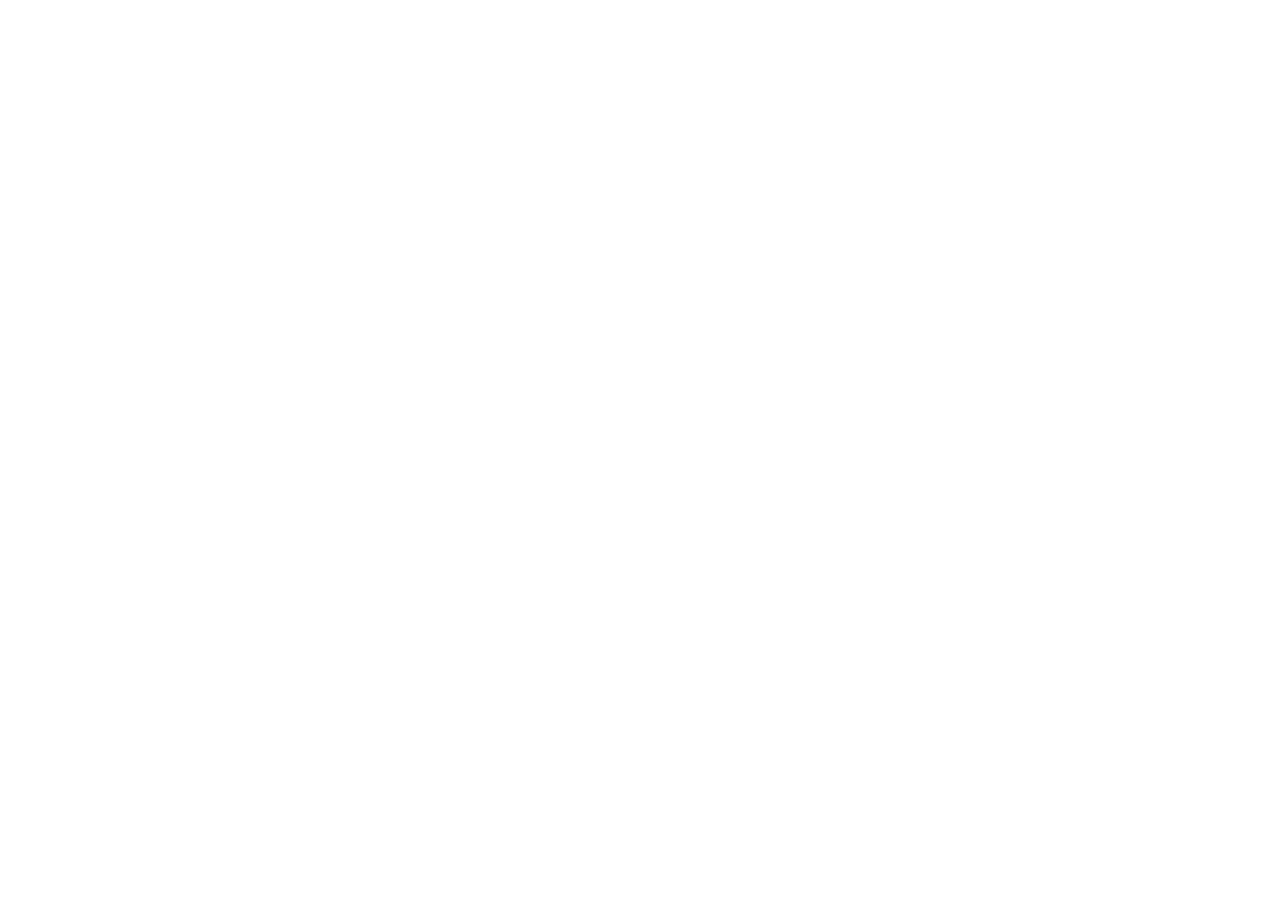
==== HTML/index.html @ 79ff8b65 "Initial commit" ====
<!DOCTYPE html>
<html lang="fr">

<head>
    <meta charset="UTF-8">
    <meta name="viewport" content="width=device-width, initial-scale=1.0">
    <title>CV - Damien Laitani</title>
    <link rel="stylesheet" href="../CSS/style.css">
</head>

<body>

</body>

</html>
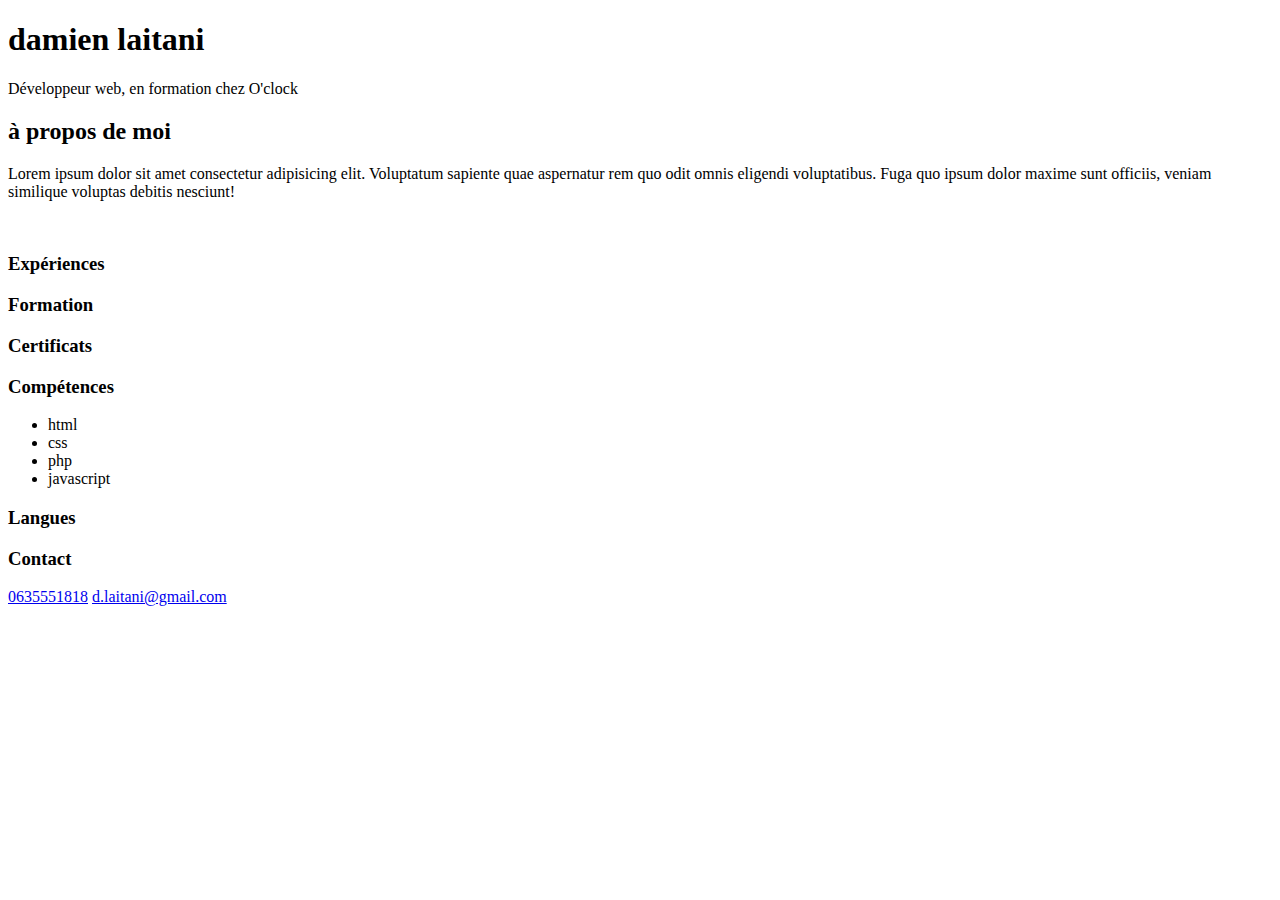
==== commit 1278f585: "Ajout de la structure HTML" ====
--- a/HTML/index.html
+++ b/HTML/index.html
@@ -9,7 +9,38 @@
 </head>
 
 <body>
+    <header>
+        <h1>damien laitani</h1>
+        <p>Développeur web, en formation chez O'clock</p>
+        <h2>à propos de moi</h2>
+        <p>Lorem ipsum dolor sit amet consectetur adipisicing elit. Voluptatum sapiente quae aspernatur rem quo odit
+            omnis eligendi voluptatibus. Fuga quo ipsum dolor maxime sunt officiis, veniam similique voluptas debitis
+            nesciunt!</p>
+        <img src="#" alt="">
+    </header>
+    <main>
+        <section class="section--left">
 
+        </section>
+        <section class="section--main">
+            <h3 class="section--main__title">Expériences</h3>
+            <h3 class="section--main__title">Formation</h3>
+            <h3 class="section--main__title">Certificats</h3>
+        </section>
+        <section class="section--right">
+            <h3 class="section--right__title">Compétences</h3>
+            <ul>
+                <li>html</li>
+                <li>css</li>
+                <li>php</li>
+                <li>javascript</li>
+            </ul>
+            <h3 class="section--right__title">Langues</h3>
+            <h3 class="section--right__title">Contact</h3>
+            <a href="tel:+3335551818">0635551818</a>
+            <a href="mailto:d.laitani@gmail.com">d.laitani@gmail.com</a>
+        </section>
+    </main>
 </body>
 
 </html>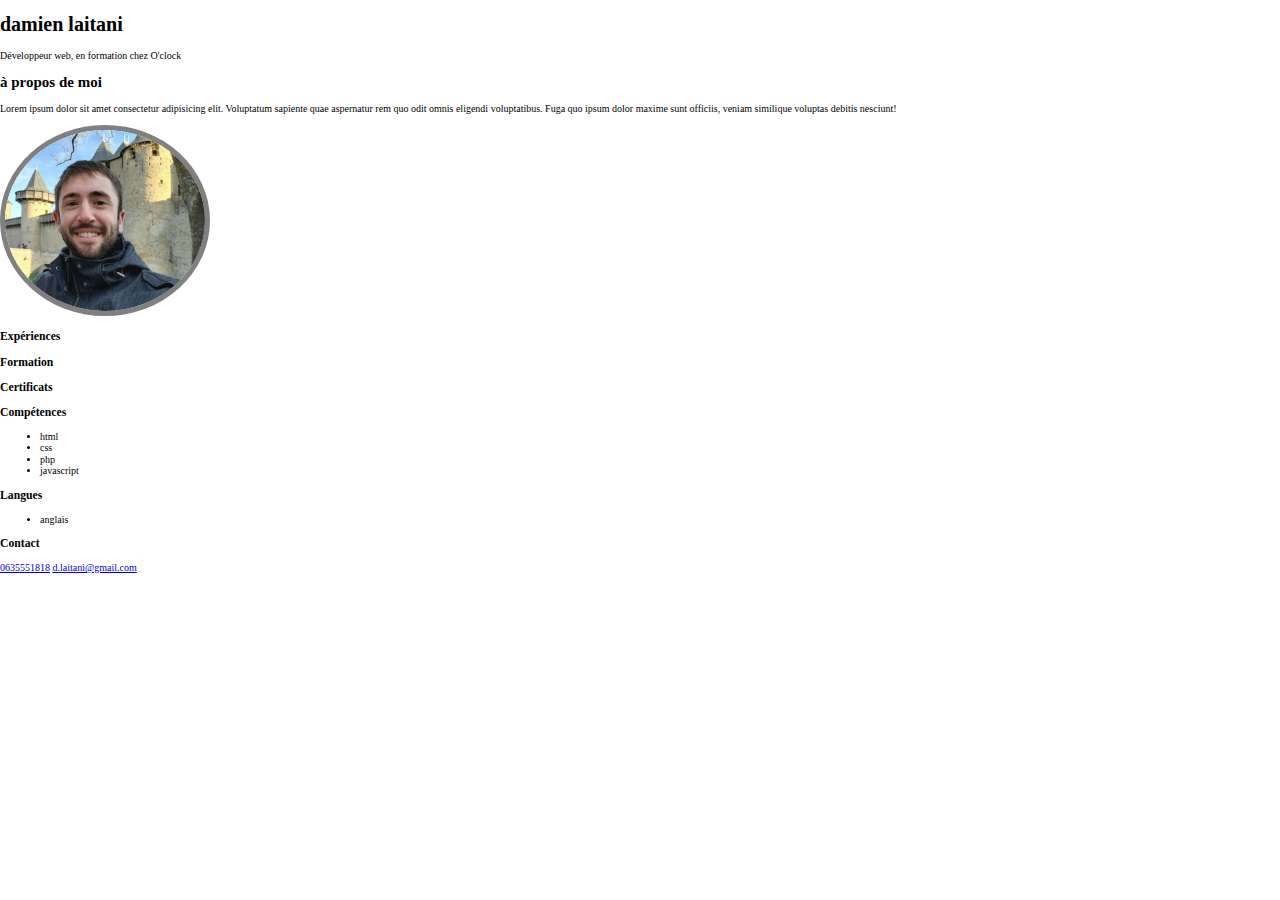
==== commit e4f96e88: "Ajout de normalize.css et début css" ====
--- a/HTML/index.html
+++ b/HTML/index.html
@@ -5,18 +5,19 @@
     <meta charset="UTF-8">
     <meta name="viewport" content="width=device-width, initial-scale=1.0">
     <title>CV - Damien Laitani</title>
+    <link rel="stylesheet" href="../CSS/normalize.css">
     <link rel="stylesheet" href="../CSS/style.css">
 </head>
 
 <body>
-    <header>
-        <h1>damien laitani</h1>
+    <header role="banner" class="header">
+        <h1 class="header__title">damien laitani</h1>
         <p>Développeur web, en formation chez O'clock</p>
-        <h2>à propos de moi</h2>
+        <h2 class="header__under-title">à propos de moi</h2>
         <p>Lorem ipsum dolor sit amet consectetur adipisicing elit. Voluptatum sapiente quae aspernatur rem quo odit
             omnis eligendi voluptatibus. Fuga quo ipsum dolor maxime sunt officiis, veniam similique voluptas debitis
             nesciunt!</p>
-        <img src="#" alt="">
+        <img src="../images/photo-profil.jpg" alt="" class="header__photo-profil">
     </header>
     <main>
         <section class="section--left">
@@ -36,6 +37,9 @@
                 <li>javascript</li>
             </ul>
             <h3 class="section--right__title">Langues</h3>
+            <ul>
+                <li>anglais</li>
+            </ul>
             <h3 class="section--right__title">Contact</h3>
             <a href="tel:+3335551818">0635551818</a>
             <a href="mailto:d.laitani@gmail.com">d.laitani@gmail.com</a>
--- a/CSS/style.css
+++ b/CSS/style.css
@@ -0,0 +1,9 @@
+html {font-size: 62.5%}
+
+/* Style du HEADER */
+
+.header__photo-profil {
+    width: 20rem;
+    border-radius: 50%;
+    border: 0.5rem solid gray;
+}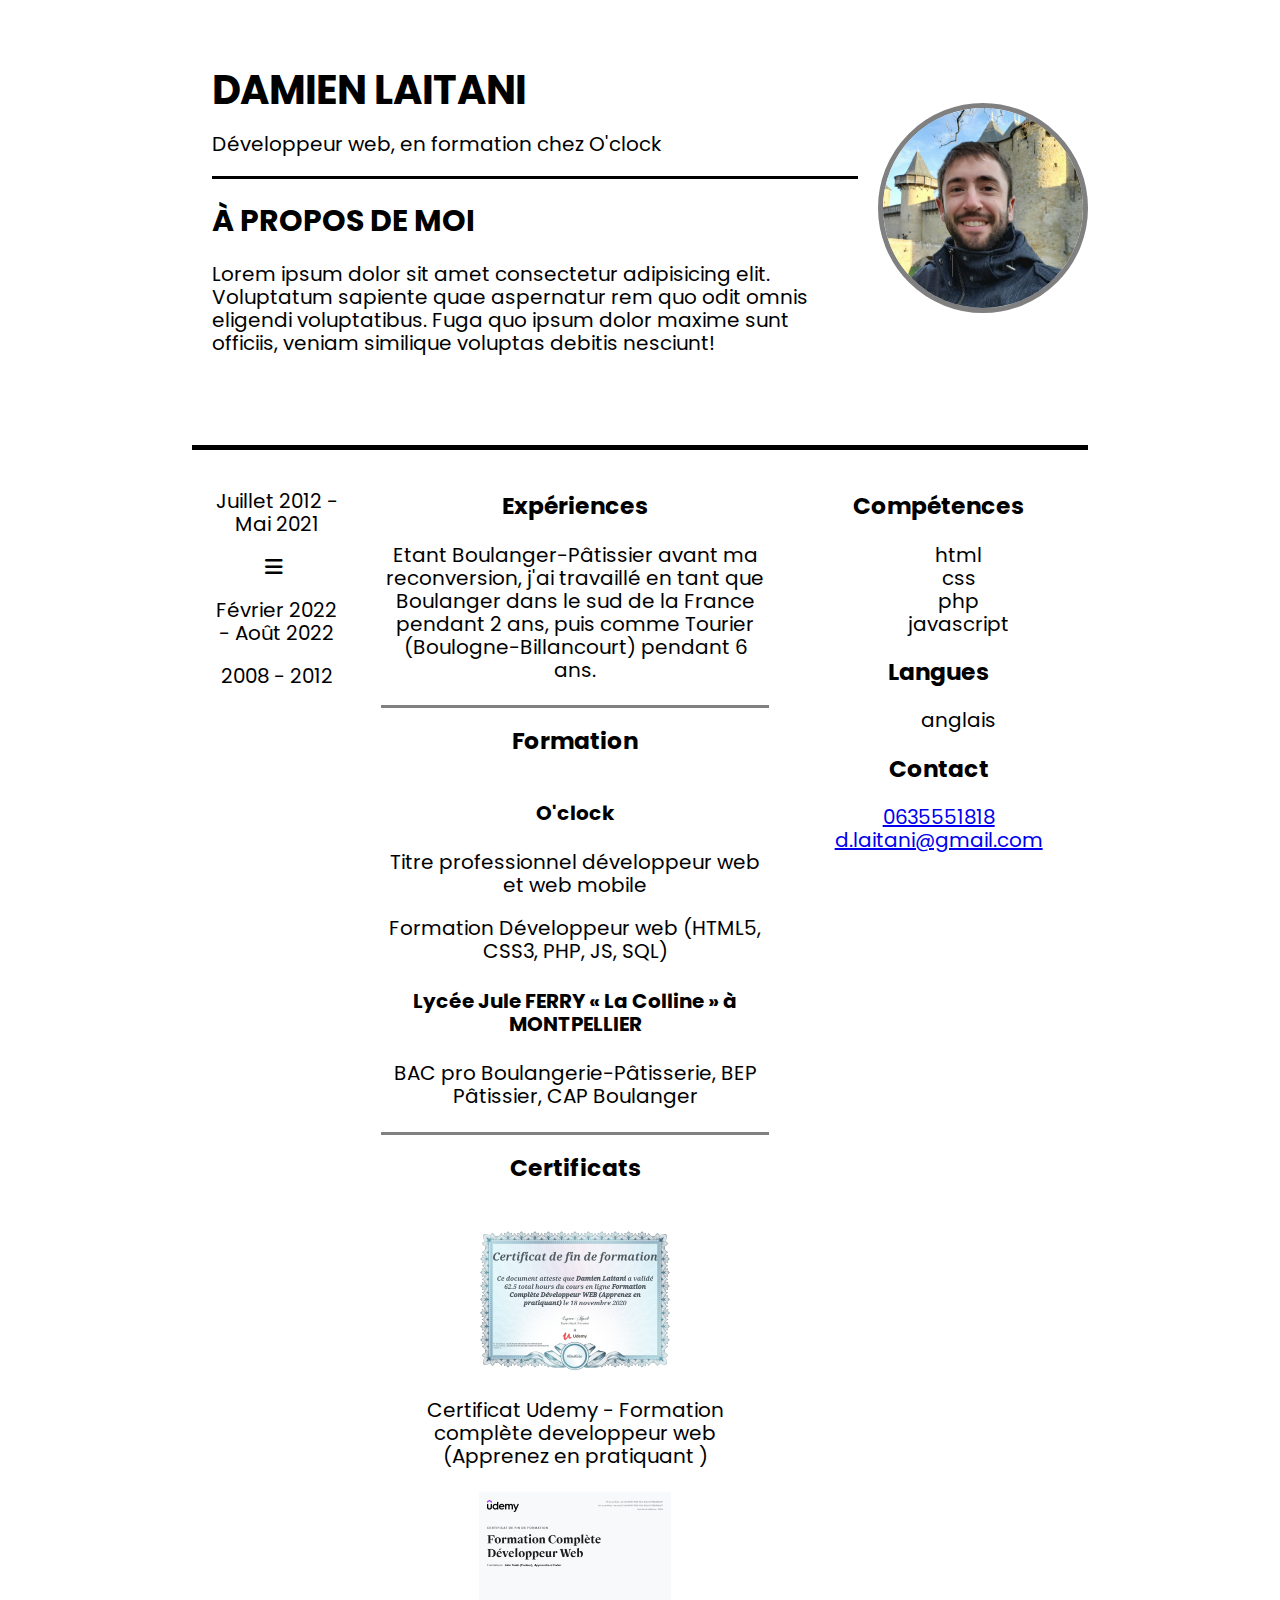
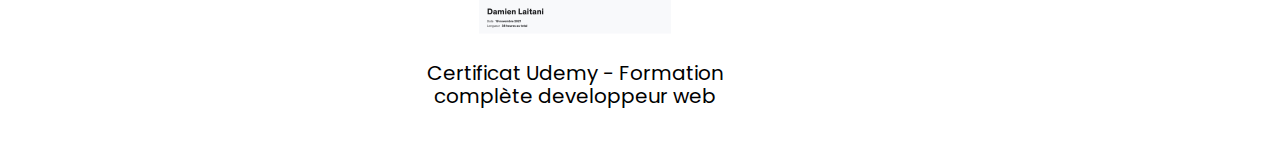
==== commit 707b45cd: "structure header + main" ====
--- a/HTML/index.html
+++ b/HTML/index.html
@@ -5,46 +5,91 @@
     <meta charset="UTF-8">
     <meta name="viewport" content="width=device-width, initial-scale=1.0">
     <title>CV - Damien Laitani</title>
+    <link rel="preconnect" href="https://fonts.googleapis.com">
+    <link rel="preconnect" href="https://fonts.gstatic.com" crossorigin>
+    <link href="https://fonts.googleapis.com/css2?family=Poppins&display=swap" rel="stylesheet">
+    <link rel="stylesheet" href="https://cdnjs.cloudflare.com/ajax/libs/font-awesome/6.0.0/css/all.min.css"
+        integrity="sha512-9usAa10IRO0HhonpyAIVpjrylPvoDwiPUiKdWk5t3PyolY1cOd4DSE0Ga+ri4AuTroPR5aQvXU9xC6qOPnzFeg=="
+        crossorigin="anonymous" referrerpolicy="no-referrer" />
     <link rel="stylesheet" href="../CSS/normalize.css">
     <link rel="stylesheet" href="../CSS/style.css">
 </head>
 
 <body>
-    <header role="banner" class="header">
-        <h1 class="header__title">damien laitani</h1>
-        <p>Développeur web, en formation chez O'clock</p>
-        <h2 class="header__under-title">à propos de moi</h2>
-        <p>Lorem ipsum dolor sit amet consectetur adipisicing elit. Voluptatum sapiente quae aspernatur rem quo odit
-            omnis eligendi voluptatibus. Fuga quo ipsum dolor maxime sunt officiis, veniam similique voluptas debitis
-            nesciunt!</p>
-        <img src="../images/photo-profil.jpg" alt="" class="header__photo-profil">
-    </header>
-    <main>
-        <section class="section--left">
+    <div class="container">
+        <header role="banner" class="header">
+            <div class="header__text">
+                <h1 class="header__title">damien laitani</h1>
+                <p class="header__title__def">Développeur web, en formation chez O'clock</p>
+                <h2 class="header__under-title">à propos de moi</h2>
+                <p class="header__under-title__def">Lorem ipsum dolor sit amet consectetur adipisicing elit. Voluptatum
+                    sapiente quae aspernatur rem quo
+                    odit
+                    omnis eligendi voluptatibus. Fuga quo ipsum dolor maxime sunt officiis, veniam similique voluptas
+                    debitis
+                    nesciunt!
+                </p>
+            </div>
 
-        </section>
-        <section class="section--main">
-            <h3 class="section--main__title">Expériences</h3>
-            <h3 class="section--main__title">Formation</h3>
-            <h3 class="section--main__title">Certificats</h3>
-        </section>
-        <section class="section--right">
-            <h3 class="section--right__title">Compétences</h3>
-            <ul>
-                <li>html</li>
-                <li>css</li>
-                <li>php</li>
-                <li>javascript</li>
-            </ul>
-            <h3 class="section--right__title">Langues</h3>
-            <ul>
-                <li>anglais</li>
-            </ul>
-            <h3 class="section--right__title">Contact</h3>
-            <a href="tel:+3335551818">0635551818</a>
-            <a href="mailto:d.laitani@gmail.com">d.laitani@gmail.com</a>
-        </section>
-    </main>
+            <img src="../images/photo-profil-v2.jpg" alt="" class="header__photo-profil">
+        </header>
+        <main>
+            <section class="sections section__left">
+                <p>Juillet 2012 - Mai 2021</p>
+                <i class="fa-solid fa-bars"></i>
+                <i class="fa-duotone fa-file-certificate"></i>
+                <p>Février 2022 - Août 2022</p>
+                <p>2008 - 2012</p>
+                <!-- centre d'interet -->
+            </section>
+            <section class="sections section__main">
+                <h3 class="section__main-title">Expériences</h3>
+                <p>
+                    Etant Boulanger-Pâtissier avant ma reconversion, j'ai travaillé en tant que Boulanger dans le sud de
+                    la France pendant 2 ans, puis comme Tourier (Boulogne-Billancourt) pendant 6 ans.
+                </p>
+                <h3 class="section__main-title">Formation</h3>
+                <h4>O'clock</h4>
+                <p>
+                    Titre professionnel développeur web et web mobile
+                </p>
+                <p>
+                    Formation Développeur web (HTML5, CSS3, PHP, JS, SQL)
+                </p>
+                <h4>Lycée Jule FERRY « La Colline » à MONTPELLIER</h4>
+                <p>
+                    BAC pro Boulangerie-Pâtisserie, BEP Pâtissier, CAP Boulanger
+                </p>
+                <h3 class="section__main-title">Certificats</h3>
+                <div>
+                    <img width="200px" src="../images/certificat1.jpg" alt="certificat Udemy">
+                    <p>Certificat Udemy - Formation complète developpeur web (Apprenez en pratiquant )</p>
+                </div>
+                <img width="200px" src="../images/certificat2.jpg" alt="certificat Udemy">
+                <p>Certificat Udemy - Formation complète developpeur web</p>
+                <div>
+
+                </div>
+            </section>
+            <section class="sections section__right">
+                <h3 class="section__right-title">Compétences</h3>
+                <ul>
+                    <li>html</li>
+                    <li>css</li>
+                    <li>php</li>
+                    <li>javascript</li>
+                </ul>
+                <h3 class="section__right-title">Langues</h3>
+                <ul>
+                    <li>anglais</li>
+                </ul>
+                <h3 class="section__right-title">Contact</h3>
+                <a href="tel:+3335551818">0635551818</a>
+                <a href="mailto:d.laitani@gmail.com">d.laitani@gmail.com</a>
+            </section>
+        </main>
+    </div>
+
 </body>
 
 </html>--- a/CSS/style.css
+++ b/CSS/style.css
@@ -1,9 +1,79 @@
 html {font-size: 62.5%}
+
+body {
+    font-size: 2rem;
+    font-family: 'Poppins', sans-serif;
+}
 
 /* Style du HEADER */
 
+.container {
+    width: 70%;
+    margin: auto;
+    padding: 2rem;
+}
+
+.header {
+    display: flex;
+    justify-content: space-between;
+    align-items: center;
+    border-bottom: 5px solid black;
+    padding-bottom: 5rem;
+}
+
+.header__text {
+    padding: 2rem;
+}
+
+.header__title {
+    margin-bottom: 0;
+}
+
+.header__title__def {
+    border-bottom: 3px solid black;
+    padding-bottom: 2rem;
+}
+
+.header__title,
+.header__under-title {
+    text-transform: uppercase;
+}
+
 .header__photo-profil {
     width: 20rem;
+    height: 20rem;
     border-radius: 50%;
-    border: 0.5rem solid gray;
+    border: 0.5rem solid gray;  
+}
+
+/* Style du MAIN */
+
+main {
+    display: flex;
+}
+
+.sections {
+    text-align: center;
+    padding: 2rem;
+}
+
+.section__left {
+    flex: 1;
+}
+
+.section__main {
+    flex: 3;
+}
+
+.section__main-title:not(:first-child) {
+    border-top: 3px solid grey;
+    padding: 2rem;
+}
+
+.section__right {
+    flex: 2;
+}
+
+.section__right ul {
+    list-style: none;
 }